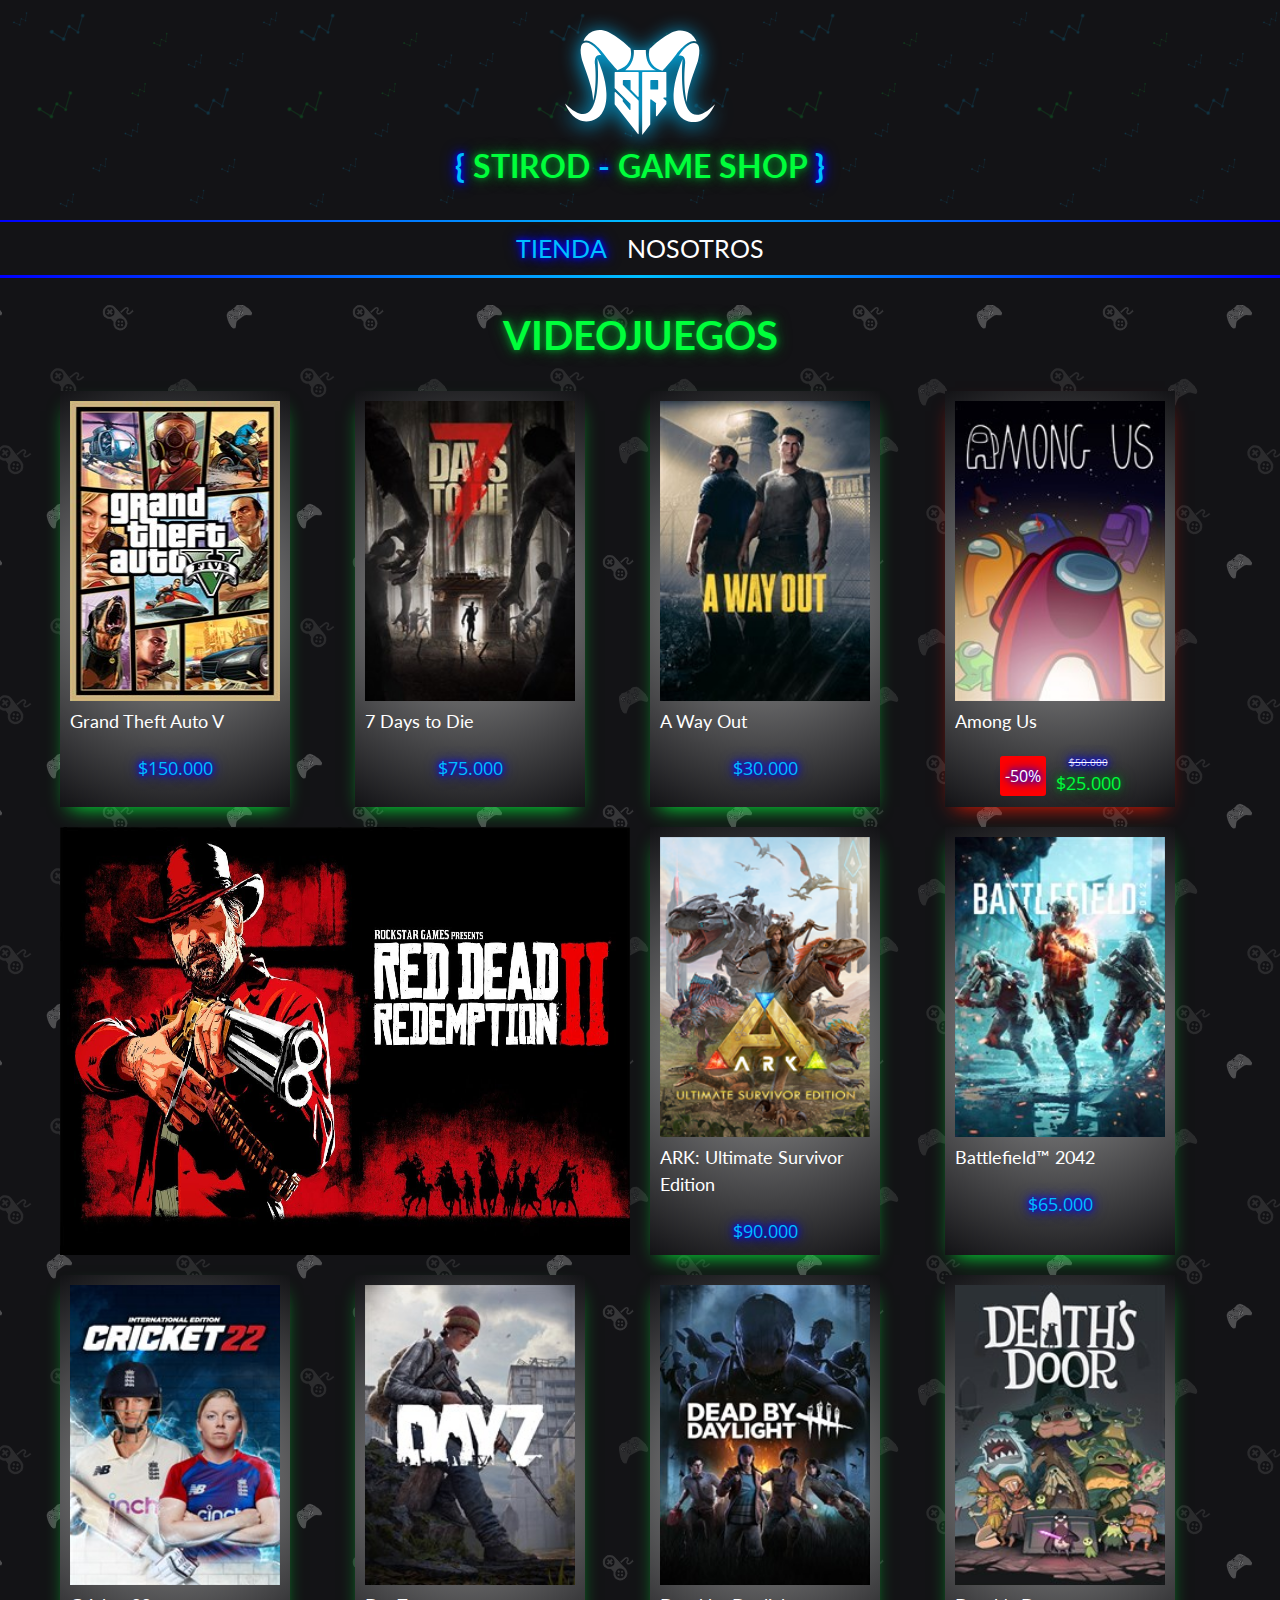
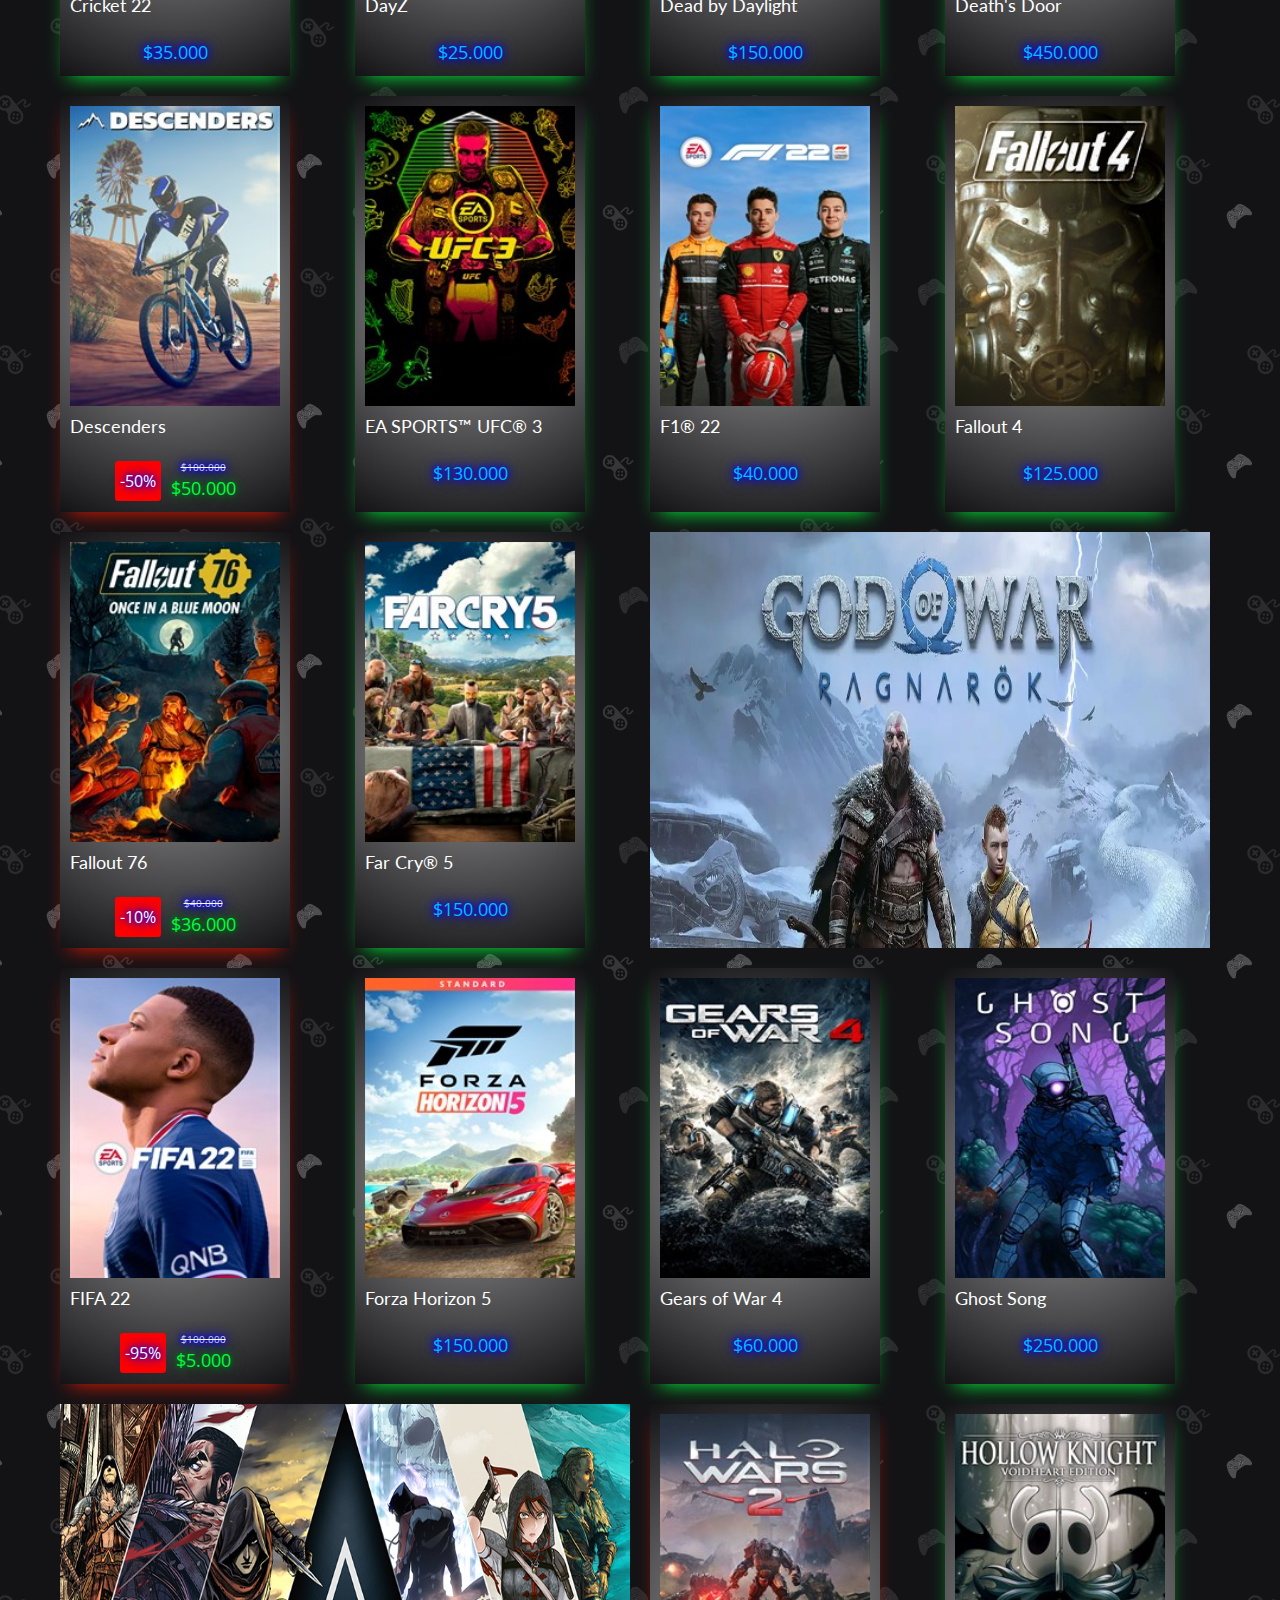
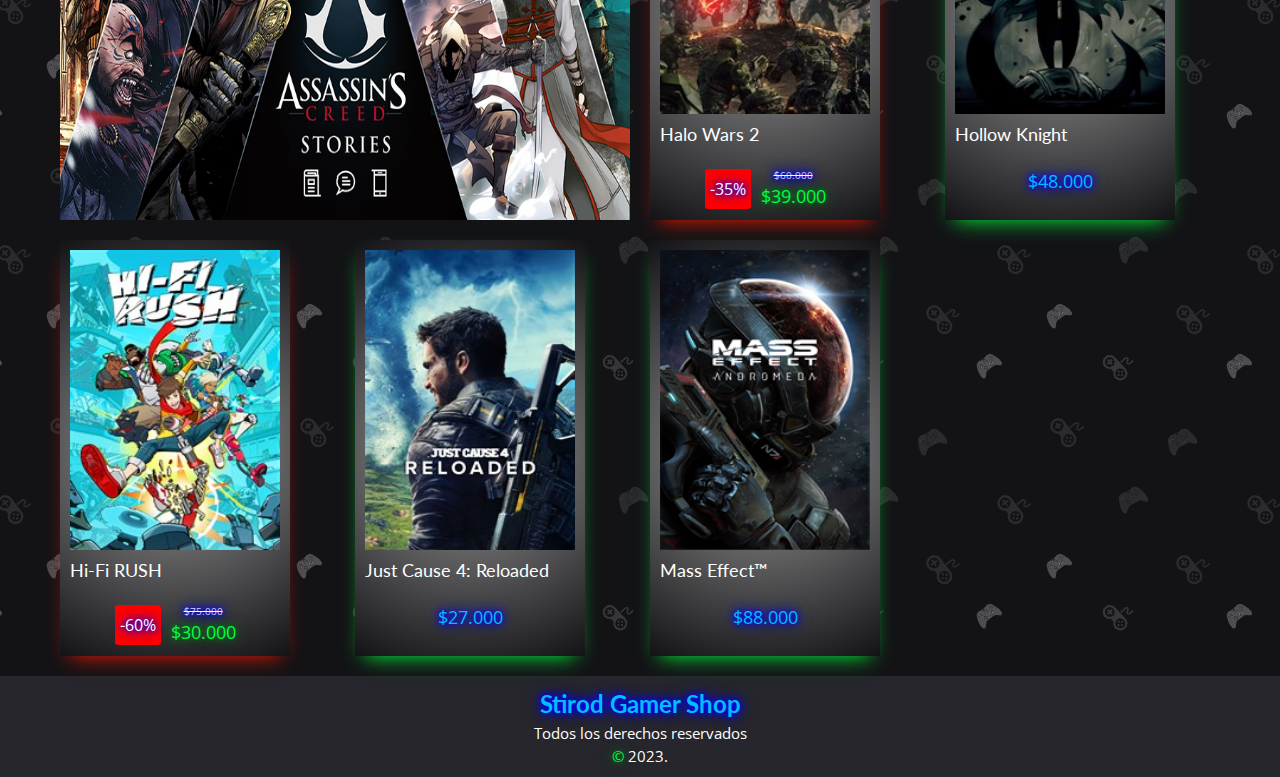
==== index.html @ b0b00598 "Subir sitio" ====
<!DOCTYPE html>
<html lang="en">

<head>
    <meta charset="UTF-8">
    <meta name="viewport" content="width=device-width, initial-scale=1.0">
    <title>Game Shop Stirod</title>
    <link rel="stylesheet" href="css/normalize.css">
    <link href="https://fonts.googleapis.com/css2?family=Lato:wght@700&family=Open+Sans&display=swap" rel="stylesheet">
    <link rel="stylesheet" href="css/style.css">

</head>

<body>
    <div class="bg-header">
        <header class="header">
            <a href="index.html">
                <img class="header__logo" src="img/LogoStirodblanco.svg" alt="Logo">
            </a>
            <h2 class="titulo__completo"><span>{ </span>Stirod<span> - </span>Game Shop<span> }</span></h2>
            <h2 class="titulo__partido"><span>{ </span>Stirod<span> }</span><br>Game Shop</h2>
        </header>
    </div>


    <nav class="navegacion">
        <a class="navegacion__enlace navegacion__enlace--activo" href="index.html">Tienda</a>
        <a class="navegacion__enlace" href="nosotros.html">Nosotros</a>
    </nav>

    <div class="bg-main">
        <main class="contenedor">
            <h1>Videojuegos</h1>

            <div class="grid">
                <div class="juego">
                    <a href="juego.html">
                        <img src="img/juegos/1.jpg" alt="Imagen de Videojuego" class="juego__img">

                        <div class="juego__info">
                            <p class="juego__nombre">Grand Theft Auto V</p>
                            <p class="juego__precio">$150.000</p>
                        </div>
                    </a>
                </div><!-- div juego -->    
                
                <div class="juego">
                    <a href="juego.html">
                        <img src="img/juegos/2.jpg" alt="Imagen de Videojuego" class="juego__img">

                        <div class="juego__info">
                            <p class="juego__nombre">7 Days to Die</p>
                            <p class="juego__precio">$75.000</p>
                        </div>
                    </a>
                </div><!-- div juego --> 

                <div class="juego">
                    <a href="juego.html">
                        <img src="img/juegos/3.jpg" alt="Imagen de Videojuego" class="juego__img">

                        <div class="juego__info">
                            <p class="juego__nombre">A Way Out </p>
                            <p class="juego__precio">$30.000</p>
                        </div>
                    </a>
                </div><!-- div juego --> 

                <div class="juego juego--descuento">
                    <a href="juego.html">
                        <img src="img/juegos/4.jpg" alt="Imagen de Videojuego" class="juego__img">
        
                        <div class="juego__info">
                            <p class="juego__nombre">Among Us</p>
                            <div class="juego__precio">                        
                                <span class="descuento">-50%</span>
                                <div class="precio__valor">
                                    <p class="juego__precio--descuento">$50.000</p>
                                    <p class="juego__precio--actual">$25.000</p>
                                </div>
                            </div>
                        </div>
                    </a>
                </div><!-- div juego -->

                <div class="juego">
                    <a href="juego.html">
                        <img src="img/juegos/5.png" alt="Imagen de Videojuego" class="juego__img">

                        <div class="juego__info">
                            <p class="juego__nombre">ARK: Ultimate Survivor Edition</p>
                            <p class="juego__precio">$90.000</p>
                        </div>
                    </a>
                </div><!-- div juego --> 

                <div class="juego">
                    <a href="juego.html">
                        <img src="img/juegos/6.jpg" alt="Imagen de Videojuego" class="juego__img">

                        <div class="juego__info">
                            <p class="juego__nombre">Battlefield™ 2042</p>
                            <p class="juego__precio">$65.000</p>
                        </div>
                    </a>
                </div><!-- div juego --> 

                <div class="juego">
                    <a href="juego.html">
                        <img src="img/juegos/7.jpg" alt="Imagen de Videojuego" class="juego__img">

                        <div class="juego__info">
                            <p class="juego__nombre">Cricket 22</p>
                            <p class="juego__precio">$35.000</p>
                        </div>
                    </a>
                </div><!-- div juego --> 

                <div class="juego">
                    <a href="juego.html">
                        <img src="img/juegos/8.jpg" alt="Imagen de Videojuego" class="juego__img">

                        <div class="juego__info">
                            <p class="juego__nombre">DayZ</p>
                            <p class="juego__precio">$25.000</p>
                        </div>
                    </a>
                </div><!-- div juego --> 

                <div class="juego">
                    <a href="juego.html">
                        <img src="img/juegos/9.jpg" alt="Imagen de Videojuego" class="juego__img">

                        <div class="juego__info">
                            <p class="juego__nombre">Dead by Daylight</p>
                            <p class="juego__precio">$150.000</p>
                        </div>
                    </a>
                </div><!-- div juego --> 

                <div class="juego">
                    <a href="juego.html">
                        <img src="img/juegos/10.jpg" alt="Imagen de Videojuego" class="juego__img">

                        <div class="juego__info">
                            <p class="juego__nombre">Death's Door</p>
                            <p class="juego__precio">$450.000</p>
                        </div>
                    </a>
                </div><!-- div juego --> 

                <div class="juego juego--descuento">
                    <a href="juego.html">
                        <img src="img/juegos/11.jpg" alt="Imagen de Videojuego" class="juego__img">
        
                        <div class="juego__info">
                            <p class="juego__nombre">Descenders</p>
                            <div class="juego__precio">                        
                                <span class="descuento">-50%</span>
                                <div class="precio__valor">
                                    <p class="juego__precio--descuento">$100.000</p>
                                    <p class="juego__precio--actual">$50.000</p>
                                </div>
                            </div>
                        </div>
                    </a>
                </div><!-- div juego -->

                <div class="juego">
                    <a href="juego.html">
                        <img src="img/juegos/12.jpg" alt="Imagen de Videojuego" class="juego__img">

                        <div class="juego__info">
                            <p class="juego__nombre">EA SPORTS™ UFC® 3</p>
                            <p class="juego__precio">$130.000</p>
                        </div>
                    </a>
                </div><!-- div juego --> 

                <div class="juego">
                    <a href="juego.html">
                        <img src="img/juegos/13.jpg" alt="Imagen de Videojuego" class="juego__img">

                        <div class="juego__info">
                            <p class="juego__nombre">F1® 22</p>
                            <p class="juego__precio">$40.000</p>
                        </div>
                    </a>
                </div><!-- div juego --> 

                <div class="juego">
                    <a href="juego.html">
                        <img src="img/juegos/14.jpg" alt="Imagen de Videojuego" class="juego__img">

                        <div class="juego__info">
                            <p class="juego__nombre">Fallout 4</p>
                            <p class="juego__precio">$125.000</p>
                        </div>
                    </a>
                </div><!-- div juego --> 

                <div class="juego juego--descuento">
                    <a href="juego.html">
                        <img src="img/juegos/15.jpg" alt="Imagen de Videojuego" class="juego__img">
        
                        <div class="juego__info">
                            <p class="juego__nombre">Fallout 76</p>
                            <div class="juego__precio">                        
                                <span class="descuento">-10%</span>
                                <div class="precio__valor">
                                    <p class="juego__precio--descuento">$40.000</p>
                                    <p class="juego__precio--actual">$36.000</p>
                                </div>
                            </div>
                        </div>
                    </a>
                </div><!-- div juego -->

                <div class="juego">
                    <a href="juego.html">
                        <img src="img/juegos/16.jpg" alt="Imagen de Videojuego" class="juego__img">

                        <div class="juego__info">
                            <p class="juego__nombre">Far Cry® 5</p>
                            <p class="juego__precio">$150.000</p>
                        </div>
                    </a>
                </div><!-- div juego --> 

                <div class="juego juego--descuento">
                    <a href="juego.html">
                        <img src="img/juegos/17.jpg" alt="Imagen de Videojuego" class="juego__img">
        
                        <div class="juego__info">
                            <p class="juego__nombre">FIFA 22</p>
                            <div class="juego__precio">                        
                                <span class="descuento">-95%</span>
                                <div class="precio__valor">
                                    <p class="juego__precio--descuento">$100.000</p>
                                    <p class="juego__precio--actual">$5.000</p>
                                </div>
                            </div>
                        </div>
                    </a>
                </div><!-- div juego -->

                <div class="juego">
                    <a href="juego.html">
                        <img src="img/juegos/18.jpg" alt="Imagen de Videojuego" class="juego__img">

                        <div class="juego__info">
                            <p class="juego__nombre">Forza Horizon 5</p>
                            <p class="juego__precio">$150.000</p>
                        </div>
                    </a>
                </div><!-- div juego --> 

                <div class="juego">
                    <a href="juego.html">
                        <img src="img/juegos/19.jpg" alt="Imagen de Videojuego" class="juego__img">

                        <div class="juego__info">
                            <p class="juego__nombre">Gears of War 4</p>
                            <p class="juego__precio">$60.000</p>
                        </div>
                    </a>
                </div><!-- div juego --> 

                <div class="juego">
                    <a href="juego.html">
                        <img src="img/juegos/20.jpg" alt="Imagen de Videojuego" class="juego__img">

                        <div class="juego__info">
                            <p class="juego__nombre">Ghost Song</p>
                            <p class="juego__precio">$250.000</p>
                        </div>
                    </a>
                </div><!-- div juego --> 

                <div class="juego juego--descuento">
                    <a href="juego.html">
                        <img src="img/juegos/21.jpg" alt="Imagen de Videojuego" class="juego__img">
        
                        <div class="juego__info">
                            <p class="juego__nombre">Halo Wars 2</p>
                            <div class="juego__precio">                        
                                <span class="descuento">-35%</span>
                                <div class="precio__valor">
                                    <p class="juego__precio--descuento">$60.000</p>
                                    <p class="juego__precio--actual">$39.000</p>
                                </div>
                            </div>
                        </div>
                    </a>
                </div><!-- div juego -->

                <div class="juego">
                    <a href="juego.html">
                        <img src="img/juegos/22.jpg" alt="Imagen de Videojuego" class="juego__img">

                        <div class="juego__info">
                            <p class="juego__nombre">Hollow Knight</p>
                            <p class="juego__precio">$48.000</p>
                        </div>
                    </a>
                </div><!-- div juego --> 

                <div class="juego juego--descuento">
                    <a href="juego.html">
                        <img src="img/juegos/23.jpg" alt="Imagen de Videojuego" class="juego__img">
        
                        <div class="juego__info">
                            <p class="juego__nombre">Hi-Fi RUSH</p>
                            <div class="juego__precio">                        
                                <span class="descuento">-60%</span>
                                <div class="precio__valor">
                                    <p class="juego__precio--descuento">$75.000</p>
                                    <p class="juego__precio--actual">$30.000</p>
                                </div>
                            </div>
                        </div>
                    </a>
                </div><!-- div juego -->
 

                <div class="juego">
                    <a href="juego.html">
                        <img src="img/juegos/24.jpg" alt="Imagen de Videojuego" class="juego__img">

                        <div class="juego__info">
                            <p class="juego__nombre">Just Cause 4: Reloaded</p>
                            <p class="juego__precio">$27.000</p>
                        </div>
                    </a>
                </div><!-- div juego --> 
                
                <div class="juego">
                    <a href="juego.html">
                        <img src="img/juegos/25.png" alt="Imagen de Videojuego" class="juego__img">

                        <div class="juego__info">
                            <p class="juego__nombre">Mass Effect™</p>
                            <p class="juego__precio">$88.000</p>
                        </div>
                    </a>
                </div><!-- div juego -->



                <div class="grafico grafico--banner1"></div>
                <div class="grafico grafico--banner2"></div>
                <div class="grafico grafico--banner3"></div>

            </div> <!-- div grid -->
        </main>
    </div>

    <footer class="footer">
        <h3 class="footer__titulo">Stirod Gamer Shop</h3>
        <p class="footer__text">
            Todos los derechos reservados <br> <span class="footer__span">&copy; </span>2023.
        </p>
    </footer>
</body>

</html>
---- css/style.css ----
:root {

    /* --- Colores ---- */
    --blanco: #fff;
    --negro: #000;
    --grisOscuro: #131316;
    --verdeClaro: #00ff3b;
    --verdeOscuro: #077524;
    --azulClaro: #00BFFF;
    --azulOscuro: #0000ff;

    /* --- Fuentes --- */
    --fuenteTitulos: 'Lato', sans-serif;
    --fuenteText: 'Open Sans', sans-serif;
}

html {
    box-sizing: border-box;
    font-size: 62.5%;
}

*,
*:before,
*:after {
    box-sizing: inherit;
}

/* --- Globales --- */
body {
    background-color: var(--grisOscuro);
    font-size: 1.6rem;
    line-height: 1.5;
}

p {
    font-size: 1.8rem;
    font-family: var(--fuenteText);
    color: var(--blanco);
}

a {
    text-decoration: none;
}

img {
    max-width: 100%;
}

main h1 {
    font-size: 4rem;
    text-align: center;
    text-transform: uppercase;
    color: var(--verdeClaro);
    text-shadow: 0 0 5px var(--verdeOscuro), 0 0 10px var(--verdeOscuro), 0 0 15px var(--verdeOscuro);
}



h2 {
    font-size: 3.2rem;
}

h3 {
    font-size: 2.4rem;
}

h1,
h2,
h3 {
    font-family: var(--fuenteTitulos);
    color: var(--blanco);
    text-align: center;
}

.contenedor {
    max-width: 120rem;
    margin: 0 auto;
    padding: 0 2rem;
}

/* --- Header ---*/
.bg-header {
    background-image: url(../img/pattern_header.png);
}

.header {
    display: grid;
    place-items: center;
    padding: 3rem;
    text-transform: uppercase;
}

.header__logo {
    width: 15rem;
    filter: drop-shadow(0px 3px 10px var(--azulClaro));
}

.header h2 {
    margin: 0;
    color: var(--verdeClaro);
    text-shadow: 0 0 5px var(--verdeOscuro), 0 0 10px var(--verdeOscuro), 0 0 15px var(--verdeOscuro);
}

.titulo__completo {
    display: none;
}

@media (min-width: 768px) {
    .titulo__partido {
        display: none;
    }

    .titulo__completo {
        display: inline;
    }
}

span {
    color: var(--azulClaro);
    text-shadow: 0 0 5px var(--azulOscuro), 0 0 10px var(--azulOscuro), 0 0 15px var(--azulOscuro);
}

/* --- Navegación --- */
.navegacion {
    padding: 1rem 0;
    display: flex;
    justify-content: center;
    text-transform: uppercase;
    gap: 2rem;
    font-family: var(--fuenteTitulos);
    font-size: 2.5rem;
    background: linear-gradient(to right, var(--azulOscuro), #00BFFF, var(--azulOscuro)) top / 100% 2px no-repeat,
        linear-gradient(to right, var(--azulOscuro), var(--azulClaro), var(--azulOscuro)) bottom / 100% 3px no-repeat;    
}

.navegacion__enlace {
    color: var(--blanco);
}

.navegacion__enlace:hover {
    color: var(--verdeClaro);
    text-shadow: 0 0 5px var(--verdeOscuro), 0 0 10px var(--verdeOscuro), 0 0 15px var(--verdeOscuro);
}

.navegacion__enlace--activo {
    color: #00BFFF;
    text-shadow: 0 0 5px #0000FF, 0 0 10px #0000FF, 0 0 15px #0000FF;
}

/* --- Main --- */
.bg-main {
    background-image: url(../img/pattern.png);
}

/* --- Grid ---*/
.grid {
    display: grid;
    grid-template-columns: repeat(2, 1fr);
    gap: 2rem; 
}

@media (min-width: 768px) {
    .grid {
        grid-template-columns: repeat(3, 1fr);
    }
}

@media (min-width: 1200px) {
    .grid {
        grid-template-columns: repeat(4, 1fr);
    }
}

/*Juego*/
.juego {
    background: rgb(159, 159, 159);
    background: radial-gradient(circle, rgba(159, 159, 159, 1) 0%, rgba(19, 19, 22, 1) 100%);
    padding: 1rem;
    max-width: 23rem;

    box-shadow: 0px 10px 20px -10px rgba(0,255,59,1);
}

.juego__img {
    width: 100%;
    height: 30rem;
}

.juego__nombre {
    font-family: var(--fuenteTitulos);
}

.juego__precio {
    font-family: var(--fuenteText);
    margin-top: 2rem;
    text-align: center;
    color: #00BFFF;
    text-shadow: 0 0 5px #0000FF, 0 0 10px #0000FF, 0 0 15px #0000FF;
}

/* --- Descuentos ---*/
.juego--descuento{
    box-shadow: 0px 10px 20px -10px rgb(243, 25, 0);
}
.juego__precio{
    display: flex;
    justify-content: center;
    align-items: center;      
}

.juego__precio--descuento {
    text-decoration: line-through;  
    font-size: 1rem; 
}

.juego__precio--actual{
    color: var(--verdeClaro);
    text-shadow: 0 0 5px var(--verdeOscuro), 0 0 10px var(--verdeOscuro), 0 0 15px var(--verdeOscuro);
}

.descuento {
    background-color: #FF0000;
    color: #FFFFFF;
    padding: 3px 5px;
    border-radius: 3px;
    position: relative;
    z-index: 2;
    text-decoration: none;
    margin-right: 10px; 
    height: 4rem;
    display: flex;
    justify-content: center;
    align-items: center;     
}


/*Banners*/
.grafico {
    min-height: 30rem;
    background-repeat: no-repeat;
    background-size: 100% 100%;
    grid-column: 1 / 3;
}

.grafico--banner1 {
    grid-row: 2 / 3;
    background-image: url(../img/juegos/banner1.jpg);
}

.grafico--banner2 {    
    grid-column: 1 / 3;
    grid-row: 9 / 10;
    background-image: url(../img/juegos/banner2.jpg);
    max-width: 56rem;
}


.grafico--banner3 {
    grid-row: 14 / 15;
    background-image: url(../img/juegos/banner3.jpg);
}

@media (min-width: 768px) {
    .grafico--banner2 {
        grid-column: 2 / 4;
        grid-row: 5 / 6;
    }
}

@media (min-width: 1200px) {
    .grafico--banner2 {
        grid-column: 3 / 5;
    }
}

@media (min-width: 768px) {
    .grafico--banner3 {
        grid-row: 7 / 8;
    }
}




/*Footer*/
.footer {
    background: linear-gradient(to right, var(--naranjaNeon), #ff0000, var(--naranjaNeon)) top / 100% 2px no-repeat;
    background-color: #26262c;
    text-align: center;
    padding: 1rem 0;
    margin-top: 2rem;

}

.footer h3 {
    color: #00BFFF;
    /* Color azul neón */
    text-shadow: 0 0 5px #0000FF, 0 0 10px #0000FF, 0 0 15px #0000FF;
    font-family: var(--fuenteTitulos);
}

.footer h3,
p {
    margin: 0;
}

.footer p {
    font-size: 1.5rem;
}

.footer__span {
    color: var(--verdeClaro);
    /* Color rojo */
    text-shadow: 0 0 5px var(--verdeOscuro), 0 0 10px var(--verdeOscuro), 0 0 15px var(--verdeOscuro);
}
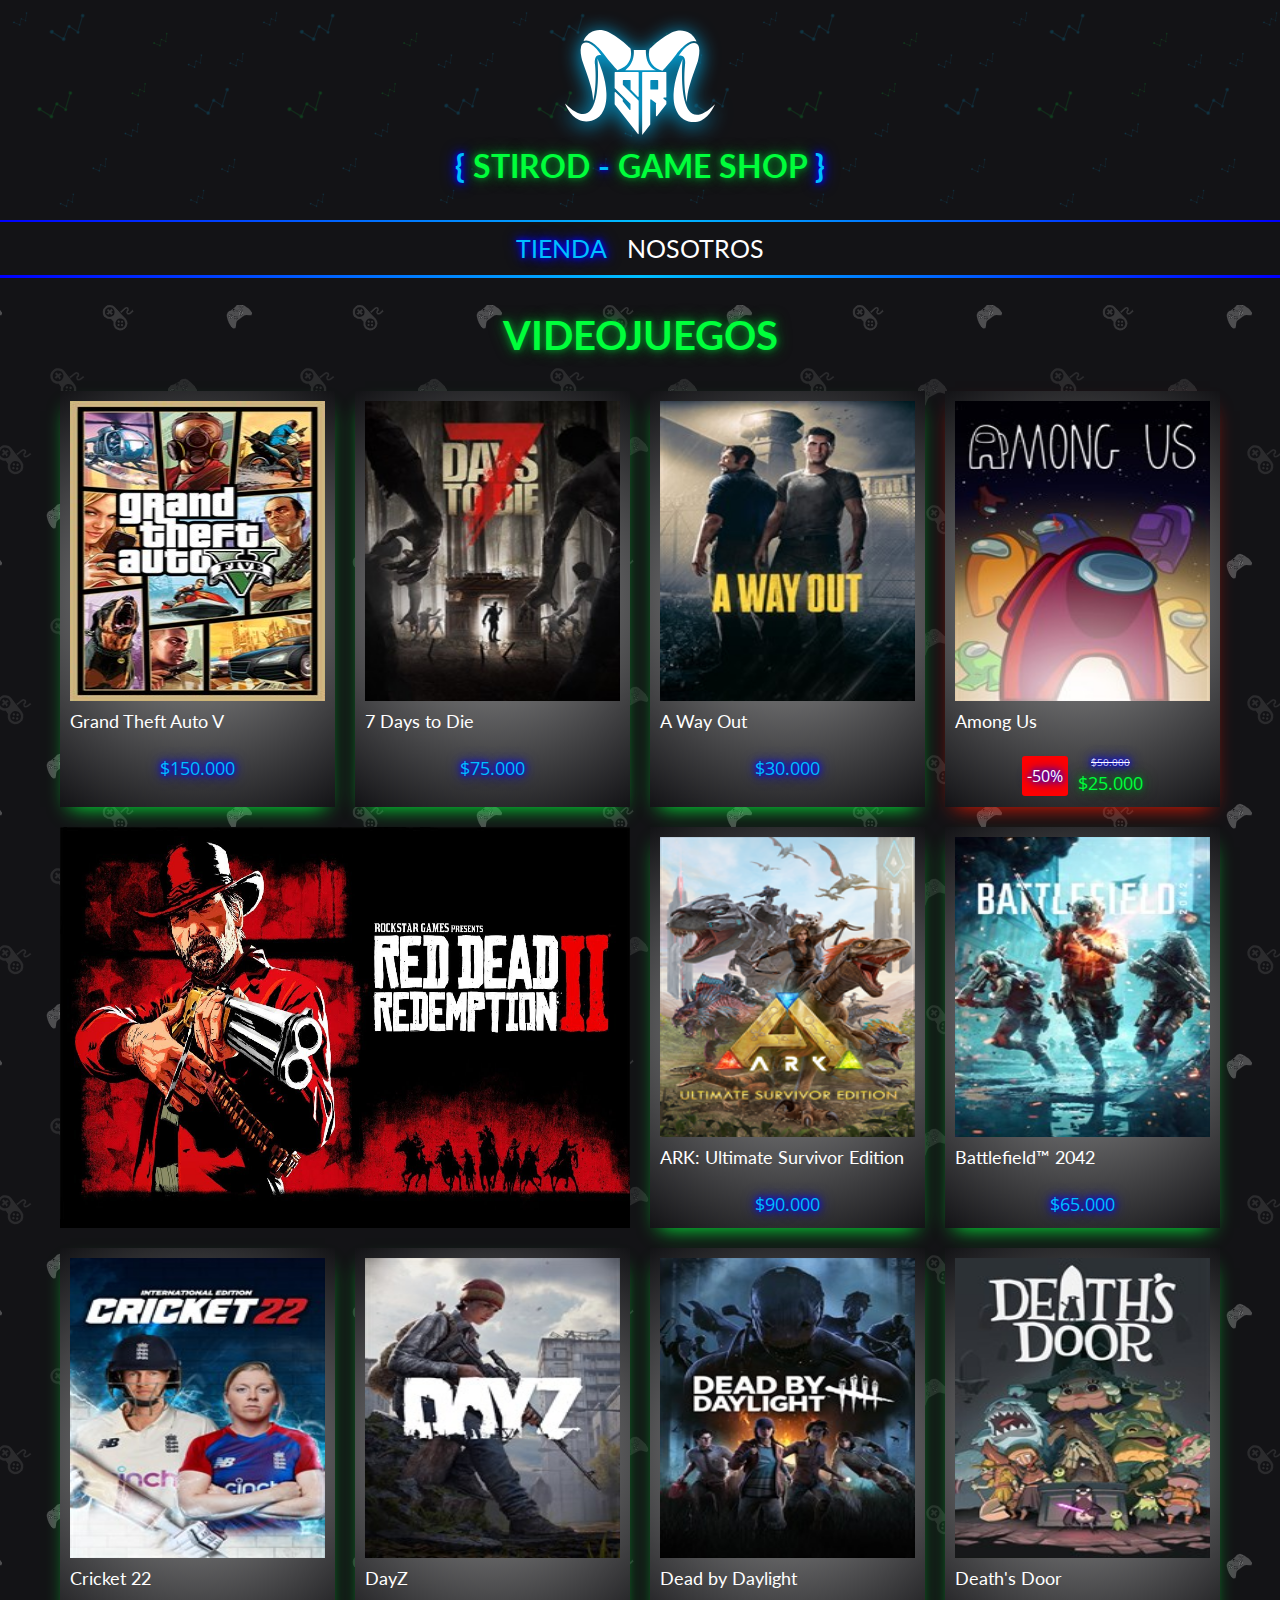
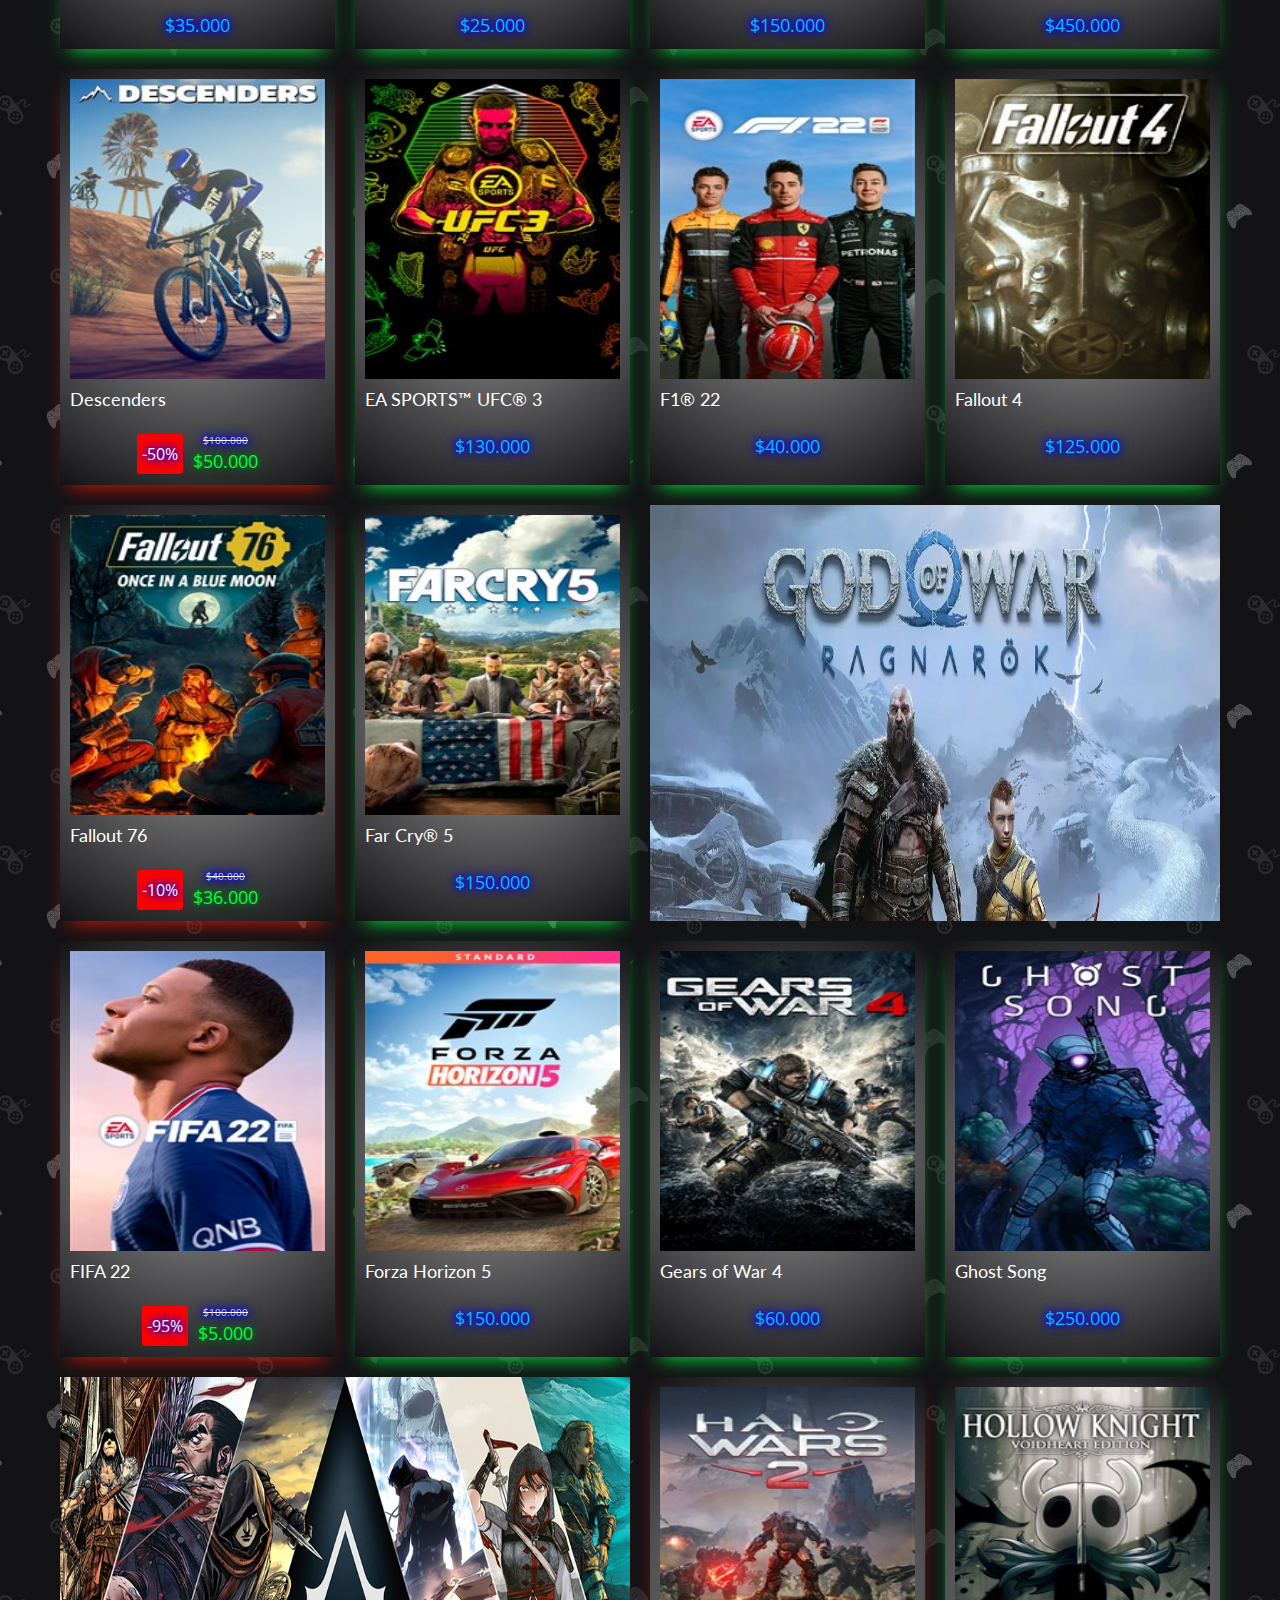
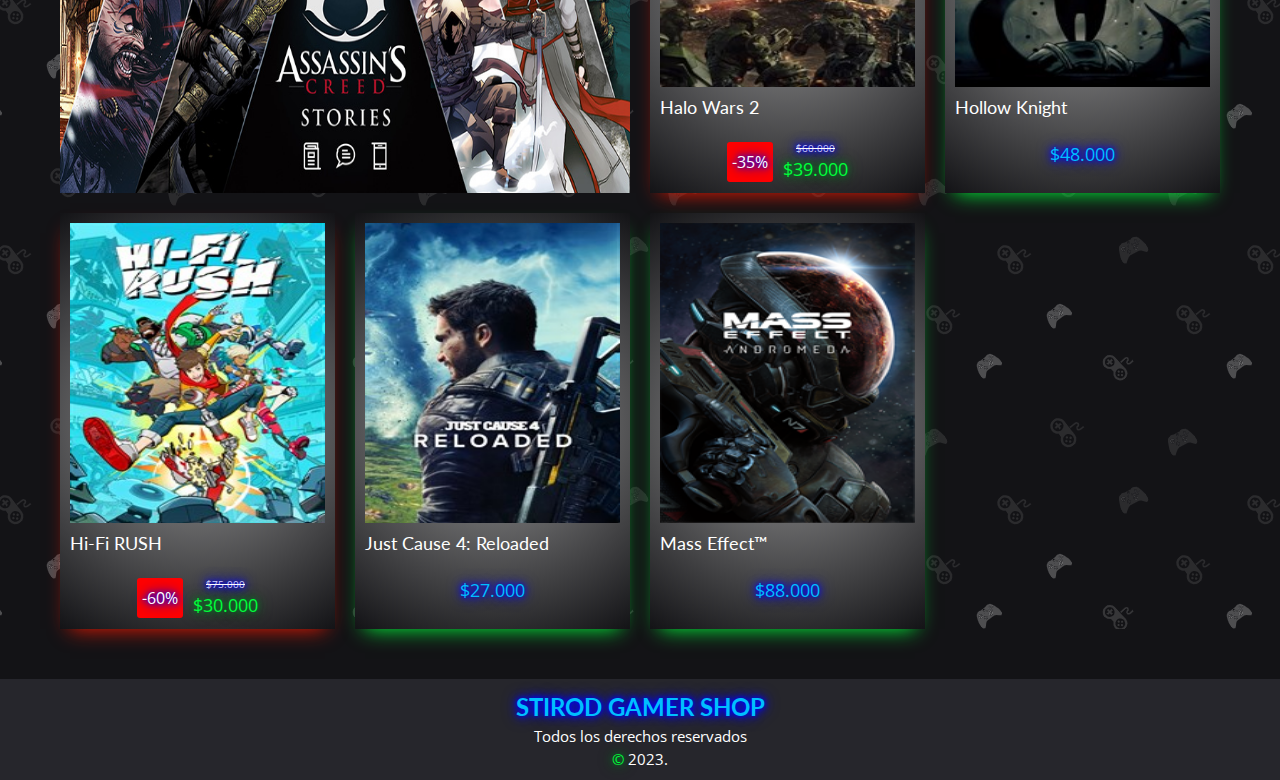
==== commit a3871d0a: "Autalizando pagina nosotros" ====
--- a/index.html
+++ b/index.html
@@ -34,7 +34,7 @@
 
             <div class="grid">
                 <div class="juego">
-                    <a href="juego.html">
+                    <a href="#">
                         <img src="img/juegos/1.jpg" alt="Imagen de Videojuego" class="juego__img">
 
                         <div class="juego__info">
@@ -45,7 +45,7 @@
                 </div><!-- div juego -->    
                 
                 <div class="juego">
-                    <a href="juego.html">
+                    <a href="#">
                         <img src="img/juegos/2.jpg" alt="Imagen de Videojuego" class="juego__img">
 
                         <div class="juego__info">
@@ -56,7 +56,7 @@
                 </div><!-- div juego --> 
 
                 <div class="juego">
-                    <a href="juego.html">
+                    <a href="#">
                         <img src="img/juegos/3.jpg" alt="Imagen de Videojuego" class="juego__img">
 
                         <div class="juego__info">
@@ -67,7 +67,7 @@
                 </div><!-- div juego --> 
 
                 <div class="juego juego--descuento">
-                    <a href="juego.html">
+                    <a href="#">
                         <img src="img/juegos/4.jpg" alt="Imagen de Videojuego" class="juego__img">
         
                         <div class="juego__info">
@@ -84,7 +84,7 @@
                 </div><!-- div juego -->
 
                 <div class="juego">
-                    <a href="juego.html">
+                    <a href="#">
                         <img src="img/juegos/5.png" alt="Imagen de Videojuego" class="juego__img">
 
                         <div class="juego__info">
@@ -95,7 +95,7 @@
                 </div><!-- div juego --> 
 
                 <div class="juego">
-                    <a href="juego.html">
+                    <a href="#">
                         <img src="img/juegos/6.jpg" alt="Imagen de Videojuego" class="juego__img">
 
                         <div class="juego__info">
@@ -106,7 +106,7 @@
                 </div><!-- div juego --> 
 
                 <div class="juego">
-                    <a href="juego.html">
+                    <a href="#">
                         <img src="img/juegos/7.jpg" alt="Imagen de Videojuego" class="juego__img">
 
                         <div class="juego__info">
@@ -117,7 +117,7 @@
                 </div><!-- div juego --> 
 
                 <div class="juego">
-                    <a href="juego.html">
+                    <a href="#">
                         <img src="img/juegos/8.jpg" alt="Imagen de Videojuego" class="juego__img">
 
                         <div class="juego__info">
@@ -128,7 +128,7 @@
                 </div><!-- div juego --> 
 
                 <div class="juego">
-                    <a href="juego.html">
+                    <a href="#">
                         <img src="img/juegos/9.jpg" alt="Imagen de Videojuego" class="juego__img">
 
                         <div class="juego__info">
@@ -139,7 +139,7 @@
                 </div><!-- div juego --> 
 
                 <div class="juego">
-                    <a href="juego.html">
+                    <a href="#">
                         <img src="img/juegos/10.jpg" alt="Imagen de Videojuego" class="juego__img">
 
                         <div class="juego__info">
@@ -150,7 +150,7 @@
                 </div><!-- div juego --> 
 
                 <div class="juego juego--descuento">
-                    <a href="juego.html">
+                    <a href="#">
                         <img src="img/juegos/11.jpg" alt="Imagen de Videojuego" class="juego__img">
         
                         <div class="juego__info">
@@ -167,7 +167,7 @@
                 </div><!-- div juego -->
 
                 <div class="juego">
-                    <a href="juego.html">
+                    <a href="#">
                         <img src="img/juegos/12.jpg" alt="Imagen de Videojuego" class="juego__img">
 
                         <div class="juego__info">
@@ -178,7 +178,7 @@
                 </div><!-- div juego --> 
 
                 <div class="juego">
-                    <a href="juego.html">
+                    <a href="#">
                         <img src="img/juegos/13.jpg" alt="Imagen de Videojuego" class="juego__img">
 
                         <div class="juego__info">
@@ -189,7 +189,7 @@
                 </div><!-- div juego --> 
 
                 <div class="juego">
-                    <a href="juego.html">
+                    <a href="#">
                         <img src="img/juegos/14.jpg" alt="Imagen de Videojuego" class="juego__img">
 
                         <div class="juego__info">
@@ -200,7 +200,7 @@
                 </div><!-- div juego --> 
 
                 <div class="juego juego--descuento">
-                    <a href="juego.html">
+                    <a href="#">
                         <img src="img/juegos/15.jpg" alt="Imagen de Videojuego" class="juego__img">
         
                         <div class="juego__info">
@@ -217,7 +217,7 @@
                 </div><!-- div juego -->
 
                 <div class="juego">
-                    <a href="juego.html">
+                    <a href="#">
                         <img src="img/juegos/16.jpg" alt="Imagen de Videojuego" class="juego__img">
 
                         <div class="juego__info">
@@ -228,7 +228,7 @@
                 </div><!-- div juego --> 
 
                 <div class="juego juego--descuento">
-                    <a href="juego.html">
+                    <a href="#">
                         <img src="img/juegos/17.jpg" alt="Imagen de Videojuego" class="juego__img">
         
                         <div class="juego__info">
@@ -245,7 +245,7 @@
                 </div><!-- div juego -->
 
                 <div class="juego">
-                    <a href="juego.html">
+                    <a href="#">
                         <img src="img/juegos/18.jpg" alt="Imagen de Videojuego" class="juego__img">
 
                         <div class="juego__info">
@@ -256,7 +256,7 @@
                 </div><!-- div juego --> 
 
                 <div class="juego">
-                    <a href="juego.html">
+                    <a href="#">
                         <img src="img/juegos/19.jpg" alt="Imagen de Videojuego" class="juego__img">
 
                         <div class="juego__info">
@@ -267,7 +267,7 @@
                 </div><!-- div juego --> 
 
                 <div class="juego">
-                    <a href="juego.html">
+                    <a href="#">
                         <img src="img/juegos/20.jpg" alt="Imagen de Videojuego" class="juego__img">
 
                         <div class="juego__info">
@@ -278,7 +278,7 @@
                 </div><!-- div juego --> 
 
                 <div class="juego juego--descuento">
-                    <a href="juego.html">
+                    <a href="#">
                         <img src="img/juegos/21.jpg" alt="Imagen de Videojuego" class="juego__img">
         
                         <div class="juego__info">
@@ -295,7 +295,7 @@
                 </div><!-- div juego -->
 
                 <div class="juego">
-                    <a href="juego.html">
+                    <a href="#">
                         <img src="img/juegos/22.jpg" alt="Imagen de Videojuego" class="juego__img">
 
                         <div class="juego__info">
@@ -306,7 +306,7 @@
                 </div><!-- div juego --> 
 
                 <div class="juego juego--descuento">
-                    <a href="juego.html">
+                    <a href="#">
                         <img src="img/juegos/23.jpg" alt="Imagen de Videojuego" class="juego__img">
         
                         <div class="juego__info">
@@ -324,7 +324,7 @@
  
 
                 <div class="juego">
-                    <a href="juego.html">
+                    <a href="#">
                         <img src="img/juegos/24.jpg" alt="Imagen de Videojuego" class="juego__img">
 
                         <div class="juego__info">
@@ -335,7 +335,7 @@
                 </div><!-- div juego --> 
                 
                 <div class="juego">
-                    <a href="juego.html">
+                    <a href="#">
                         <img src="img/juegos/25.png" alt="Imagen de Videojuego" class="juego__img">
 
                         <div class="juego__info">
--- a/css/style.css
+++ b/css/style.css
@@ -46,10 +46,11 @@
     max-width: 100%;
 }
 
-main h1 {
+h1 {
     font-size: 4rem;
     text-align: center;
     text-transform: uppercase;
+    font-family: var(--fuenteTitulos);
     color: var(--verdeClaro);
     text-shadow: 0 0 5px var(--verdeOscuro), 0 0 10px var(--verdeOscuro), 0 0 15px var(--verdeOscuro);
 }
@@ -64,12 +65,14 @@
     font-size: 2.4rem;
 }
 
-h1,
+
 h2,
 h3 {
     font-family: var(--fuenteTitulos);
-    color: var(--blanco);
-    text-align: center;
+    text-align: center;
+    text-transform: uppercase;
+    color: #00BFFF;
+    text-shadow: 0 0 5px #0000FF, 0 0 10px #0000FF, 0 0 15px #0000FF;
 }
 
 .contenedor {
@@ -130,7 +133,7 @@
     font-family: var(--fuenteTitulos);
     font-size: 2.5rem;
     background: linear-gradient(to right, var(--azulOscuro), #00BFFF, var(--azulOscuro)) top / 100% 2px no-repeat,
-        linear-gradient(to right, var(--azulOscuro), var(--azulClaro), var(--azulOscuro)) bottom / 100% 3px no-repeat;    
+        linear-gradient(to right, var(--azulOscuro), var(--azulClaro), var(--azulOscuro)) bottom / 100% 3px no-repeat;
 }
 
 .navegacion__enlace {
@@ -156,7 +159,7 @@
 .grid {
     display: grid;
     grid-template-columns: repeat(2, 1fr);
-    gap: 2rem; 
+    gap: 2rem;
 }
 
 @media (min-width: 768px) {
@@ -176,14 +179,31 @@
     background: rgb(159, 159, 159);
     background: radial-gradient(circle, rgba(159, 159, 159, 1) 0%, rgba(19, 19, 22, 1) 100%);
     padding: 1rem;
-    max-width: 23rem;
-
-    box-shadow: 0px 10px 20px -10px rgba(0,255,59,1);
+    max-width: auto;
+    box-shadow: 0px 10px 20px -10px rgba(0, 255, 59, 1);
+    overflow: hidden;
+}
+
+.juego img {
+    transition: transform 0.3s;
+}
+
+.juego:hover img {
+    transform: scale(1.05);
 }
 
 .juego__img {
     width: 100%;
-    height: 30rem;
+    height: 25rem;
+}
+
+
+
+@media (min-width: 768px) {
+    .juego__img {
+        width: 100%;
+        height: 30rem;
+    }
 }
 
 .juego__nombre {
@@ -199,21 +219,22 @@
 }
 
 /* --- Descuentos ---*/
-.juego--descuento{
+.juego--descuento {
     box-shadow: 0px 10px 20px -10px rgb(243, 25, 0);
 }
-.juego__precio{
+
+.juego__precio {
     display: flex;
     justify-content: center;
-    align-items: center;      
+    align-items: center;
 }
 
 .juego__precio--descuento {
-    text-decoration: line-through;  
-    font-size: 1rem; 
-}
-
-.juego__precio--actual{
+    text-decoration: line-through;
+    font-size: 1rem;
+}
+
+.juego__precio--actual {
     color: var(--verdeClaro);
     text-shadow: 0 0 5px var(--verdeOscuro), 0 0 10px var(--verdeOscuro), 0 0 15px var(--verdeOscuro);
 }
@@ -226,12 +247,14 @@
     position: relative;
     z-index: 2;
     text-decoration: none;
-    margin-right: 10px; 
+    margin-right: 10px;
     height: 4rem;
     display: flex;
     justify-content: center;
-    align-items: center;     
-}
+    align-items: center;
+}
+
+/* --- Fin Main  --- */
 
 
 /*Banners*/
@@ -247,11 +270,9 @@
     background-image: url(../img/juegos/banner1.jpg);
 }
 
-.grafico--banner2 {    
-    grid-column: 1 / 3;
-    grid-row: 9 / 10;
+.grafico--banner2 {
+    grid-row: 5 / 6;
     background-image: url(../img/juegos/banner2.jpg);
-    max-width: 56rem;
 }
 
 
@@ -263,7 +284,6 @@
 @media (min-width: 768px) {
     .grafico--banner2 {
         grid-column: 2 / 4;
-        grid-row: 5 / 6;
     }
 }
 
@@ -279,7 +299,60 @@
     }
 }
 
-
+/* --- Fin Banners  --- */
+
+
+/* --- Nosotros --- */
+.nosotros {
+    display: grid;
+    grid-template-rows: repeat(2, auto);
+    gap: 2rem;
+}
+
+@media (min-width: 768px) {
+    .nosotros {
+        grid-template-columns: repeat(2, 1fr);
+    }
+}
+
+@media (min-width: 768px) {
+    .nosotros__img {
+        grid-column: 2 / 3;
+        min-width: 45rem;
+    }
+}
+
+.nosotros__img {
+    grid-row: 1 / 2;
+    width: 100%;
+}
+
+/* --- Bloques  --- */
+.bloques {
+    display: grid;
+    grid-template-columns: repeat(2, 1fr);
+    gap: 2rem;
+}
+
+@media (min-width: 768px) {
+    .bloques {
+        grid-template-columns: repeat(4, 1fr);
+    }
+}
+
+.bloque{
+    text-align: center;
+}
+
+.bloque__img {
+    width: 100%;
+}
+
+.bloque__titulo {
+    margin: 0;
+}
+
+/* --- Fin Nosotros  --- */
 
 
 /*Footer*/
@@ -288,7 +361,7 @@
     background-color: #26262c;
     text-align: center;
     padding: 1rem 0;
-    margin-top: 2rem;
+    margin-top: 5rem;
 
 }
 
@@ -310,18 +383,5 @@
 
 .footer__span {
     color: var(--verdeClaro);
-    /* Color rojo */
-    text-shadow: 0 0 5px var(--verdeOscuro), 0 0 10px var(--verdeOscuro), 0 0 15px var(--verdeOscuro);
-}
-
-
-
-
-
-
-
-
-
-
-
-
+    text-shadow: 0 0 5px var(--verdeOscuro), 0 0 10px var(--verdeOscuro), 0 0 15px var(--verdeOscuro);
+}